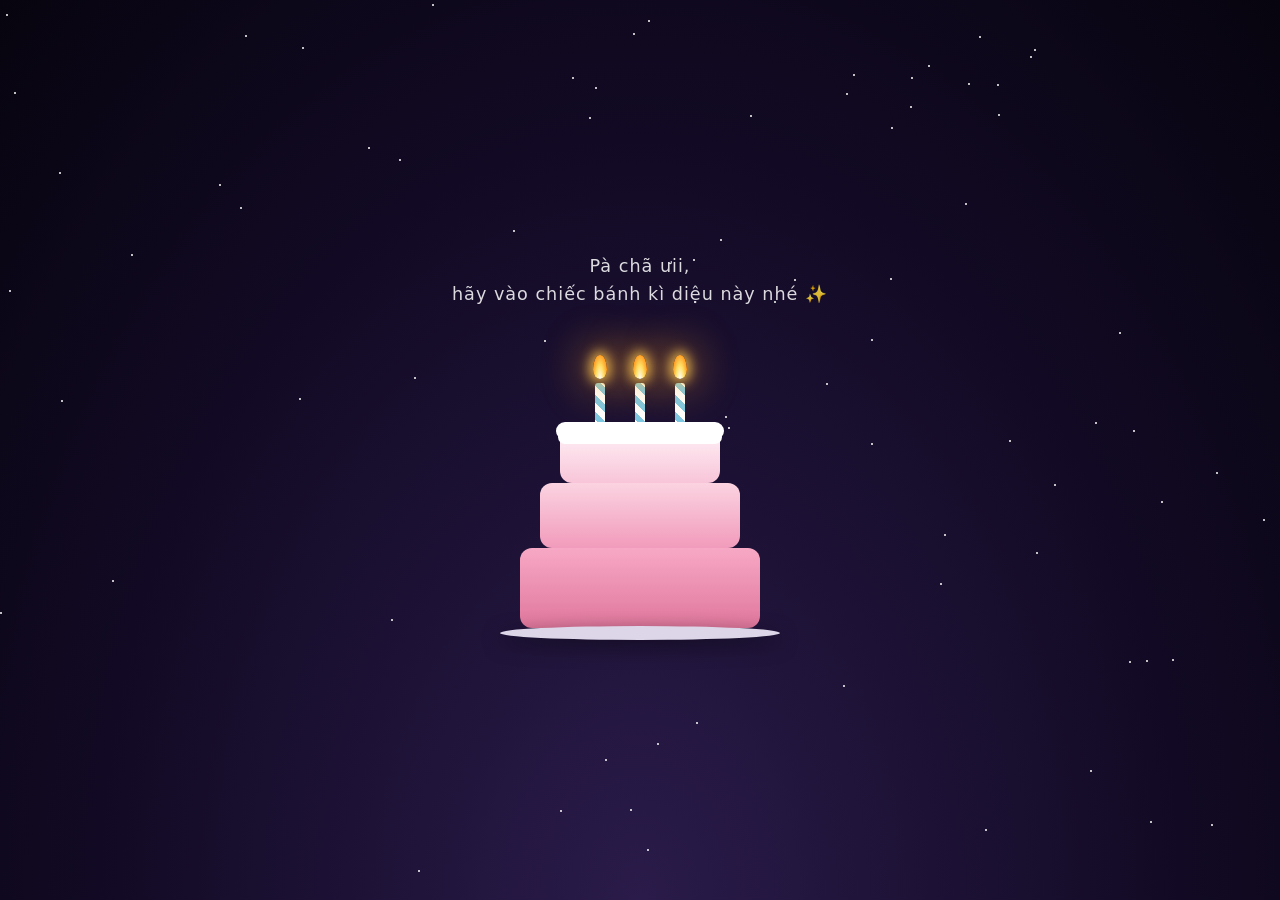
==== birthday/index.html @ 26d8b1d4 "Add birthday greeting page at /birthday Candle-lit cake that flashes away on click to reveal the wis" ====
<!DOCTYPE html>
<html lang="vi">
<head>
  <meta charset="UTF-8">
  <meta name="viewport" content="width=device-width, initial-scale=1.0">
  <title>Happy Birthday pà chã hơm 🎂</title>
  <link rel="stylesheet" href="birthday.css">
</head>
<body>

  <!-- Background sparkles -->
  <div class="stars" id="stars"></div>

  <!-- Stage 1: Cake -->
  <section class="cake-stage" id="cakeStage">
    <p class="hint">Pà chã ưii, <br /> hãy vào chiếc bánh kì diệu này nhé ✨</p>

    <button class="cake" id="cake" aria-label="Mở lời chúc">
      <div class="candles">
        <div class="candle"><div class="flame"></div></div>
        <div class="candle"><div class="flame"></div></div>
        <div class="candle"><div class="flame"></div></div>
      </div>
      <div class="layer layer-top">
        <div class="icing"></div>
      </div>
      <div class="layer layer-mid"></div>
      <div class="layer layer-bottom"></div>
      <div class="plate"></div>
    </button>
  </section>

  <!-- Flash overlay -->
  <div class="flash" id="flash"></div>

  <!-- Stage 2: Wishes + photos -->
  <section class="wish-stage" id="wishStage" hidden>
    <h1 class="wish-title">Happy Birthday!</h1>
    <p class="wish-message" id="wishMessage"></p>
    <div class="gallery" id="gallery"></div>
  </section>

  <div class="confetti" id="confetti"></div>

  <button class="music-toggle" id="musicToggle" aria-label="Bật/tắt nhạc" hidden>
    <svg viewBox="0 0 24 24" aria-hidden="true">
      <path class="note" d="M9 18V5l11-2v13" />
      <circle class="note" cx="6" cy="18" r="3" />
      <circle class="note" cx="17" cy="16" r="3" />
      <line class="slash" x1="3" y1="3" x2="21" y2="21" />
    </svg>
  </button>

  <script src="birthday.js"></script>
</body>
</html>
---- birthday/birthday.css ----
* {
  box-sizing: border-box;
  margin: 0;
  padding: 0;
}

[hidden] {
  display: none !important;
}

body {
  min-height: 100vh;
  overflow-x: hidden;
  font-family: "Segoe UI", system-ui, sans-serif;
  color: #fff;
  background: radial-gradient(ellipse at bottom, #2a1b4a 0%, #120a24 60%, #07040f 100%);
}

/* ---------- Background stars ---------- */
.stars {
  position: fixed;
  inset: 0;
  pointer-events: none;
}

.star {
  position: absolute;
  width: 2px;
  height: 2px;
  border-radius: 50%;
  background: #fff;
  animation: twinkle 3s ease-in-out infinite;
}

@keyframes twinkle {
  0%, 100% { opacity: 0.2; }
  50% { opacity: 1; }
}

/* ---------- Stage 1: Cake ---------- */
.cake-stage {
  min-height: 100vh;
  display: flex;
  flex-direction: column;
  align-items: center;
  justify-content: center;
  gap: 40px;
  transition: opacity 0.6s ease, transform 0.6s ease;
}

.cake-stage.hide {
  opacity: 0;
  transform: scale(0.8);
  pointer-events: none;
}

.hint {
  font-size: 1.1rem;
  letter-spacing: 1px;
  line-height: 1.6;
  text-align: center;
  padding: 0 16px;
  opacity: 0.85;
  animation: pulse 2s ease-in-out infinite;
}

@keyframes pulse {
  0%, 100% { opacity: 0.5; }
  50% { opacity: 1; }
}

.cake {
  position: relative;
  width: 260px;
  height: 300px;
  border: none;
  background: none;
  cursor: pointer;
  transition: transform 0.3s ease;
}

.cake:hover {
  transform: scale(1.04);
}

.layer {
  position: absolute;
  left: 50%;
  transform: translateX(-50%);
  border-radius: 12px;
}

.layer-bottom {
  bottom: 20px;
  width: 240px;
  height: 80px;
  background: linear-gradient(#f7a8c4, #e0779c);
}

.layer-mid {
  bottom: 100px;
  width: 200px;
  height: 65px;
  background: linear-gradient(#fbd3e1, #f19bbb);
}

.layer-top {
  bottom: 165px;
  width: 160px;
  height: 55px;
  background: linear-gradient(#fff2f7, #f8c5d8);
}

.icing {
  position: absolute;
  top: -6px;
  left: -4px;
  right: -4px;
  height: 18px;
  border-radius: 10px;
  background: #fff;
  box-shadow: 0 6px 0 -2px #fff;
}

.plate {
  position: absolute;
  bottom: 8px;
  left: 50%;
  transform: translateX(-50%);
  width: 280px;
  height: 14px;
  border-radius: 50%;
  background: #dcd6e8;
  box-shadow: 0 6px 20px rgba(0, 0, 0, 0.5);
}

.candles {
  position: absolute;
  bottom: 220px;
  left: 50%;
  transform: translateX(-50%);
  display: flex;
  gap: 30px;
}

.candle {
  position: relative;
  width: 10px;
  height: 45px;
  border-radius: 3px;
  background: repeating-linear-gradient(45deg, #fff 0 6px, #7ec8e3 6px 12px);
}

.flame {
  position: absolute;
  top: -28px;
  left: 50%;
  width: 14px;
  height: 24px;
  margin-left: -7px;
  border-radius: 50% 50% 50% 50% / 60% 60% 40% 40%;
  background: radial-gradient(ellipse at bottom, #fff 0%, #ffe066 40%, #ff9a1f 75%, transparent 100%);
  box-shadow:
    0 0 12px 4px rgba(255, 200, 80, 0.8),
    0 0 40px 12px rgba(255, 160, 40, 0.4);
  transform-origin: bottom center;
  animation: flicker 0.15s ease-in-out infinite alternate;
}

.candle:nth-child(2) .flame { animation-delay: 0.05s; }
.candle:nth-child(3) .flame { animation-delay: 0.1s; }

@keyframes flicker {
  0%   { transform: scale(1, 1) rotate(-2deg); opacity: 0.95; }
  50%  { transform: scale(0.92, 1.08) rotate(2deg); opacity: 1; }
  100% { transform: scale(1.05, 0.95) rotate(-1deg); opacity: 0.9; }
}

/* ---------- Flash ---------- */
.flash {
  position: fixed;
  inset: 0;
  background: radial-gradient(circle, #fff 0%, #fff6d6 50%, #ffd6e8 100%);
  opacity: 0;
  pointer-events: none;
  z-index: 10;
}

.flash.active {
  animation: flash 1.2s ease-out forwards;
}

@keyframes flash {
  0%   { opacity: 0; }
  15%  { opacity: 1; }
  100% { opacity: 0; }
}

/* ---------- Stage 2: Wishes ---------- */
.wish-stage {
  position: relative;
  min-height: 100vh;
  padding: 60px 16px;
  text-align: center;
  animation: fadeUp 1s ease forwards;
}

@keyframes fadeUp {
  from { opacity: 0; transform: translateY(30px); }
  to   { opacity: 1; transform: translateY(0); }
}

.wish-title {
  font-family: "Brush Script MT", "Segoe Script", cursive;
  font-size: clamp(2.8rem, 10vw, 5rem);
  color: #ffd6e8;
  text-shadow: 0 0 20px rgba(255, 150, 200, 0.7);
  margin-bottom: 24px;
}

.wish-message {
  max-width: 640px;
  margin: 0 auto 48px;
  font-size: 1.15rem;
  line-height: 1.8;
  white-space: pre-line;
  opacity: 0.95;
}

.gallery {
  display: grid;
  grid-template-columns: repeat(auto-fit, minmax(220px, 1fr));
  gap: 24px;
  max-width: 960px;
  margin: 0 auto;
}

.photo {
  padding: 10px 10px 36px;
  background: #fff;
  border-radius: 4px;
  box-shadow: 0 10px 30px rgba(0, 0, 0, 0.5);
  opacity: 0;
  animation: dropIn 0.7s ease forwards;
}

.photo:nth-child(odd)  { --tilt: -3deg; }
.photo:nth-child(even) { --tilt: 3deg; }

.photo img {
  display: block;
  width: 100%;
  aspect-ratio: 1;
  object-fit: cover;
}

.photo figcaption {
  margin-top: 10px;
  color: #444;
  font-size: 0.95rem;
}

@keyframes dropIn {
  from { opacity: 0; transform: translateY(-30px) rotate(0); }
  to   { opacity: 1; transform: translateY(0) rotate(var(--tilt)); }
}

/* ---------- Confetti ---------- */
.confetti {
  position: fixed;
  inset: 0;
  pointer-events: none;
  overflow: hidden;
  z-index: 5;
}

.confetti-piece {
  position: absolute;
  top: -20px;
  width: 8px;
  height: 14px;
  animation: fall linear forwards;
}

@keyframes fall {
  to { transform: translateY(110vh) rotate(720deg); }
}

/* ---------- Music toggle ---------- */
.music-toggle {
  position: fixed;
  right: 16px;
  bottom: 16px;
  z-index: 20;
  width: 48px;
  height: 48px;
  display: grid;
  place-items: center;
  border: 1px solid rgba(255, 214, 232, 0.5);
  border-radius: 50%;
  background: rgba(42, 27, 74, 0.6);
  backdrop-filter: blur(6px);
  box-shadow: 0 0 16px rgba(255, 150, 200, 0.45);
  cursor: pointer;
  transition: box-shadow 0.3s ease, opacity 0.3s ease, transform 0.2s ease;
  animation: beat 1s ease-in-out infinite;
}

.music-toggle:hover {
  transform: scale(1.08);
}

.music-toggle svg {
  width: 22px;
  height: 22px;
  fill: none;
  stroke: #ffd6e8;
  stroke-width: 2;
  stroke-linecap: round;
  stroke-linejoin: round;
}

.music-toggle .slash {
  opacity: 0;
  transition: opacity 0.2s ease;
}

.music-toggle.muted {
  opacity: 0.55;
  box-shadow: none;
  animation: none;
}

.music-toggle.muted .slash {
  opacity: 1;
}

@keyframes beat {
  0%, 100% { box-shadow: 0 0 10px rgba(255, 150, 200, 0.35); }
  50%      { box-shadow: 0 0 22px rgba(255, 150, 200, 0.7); }
}
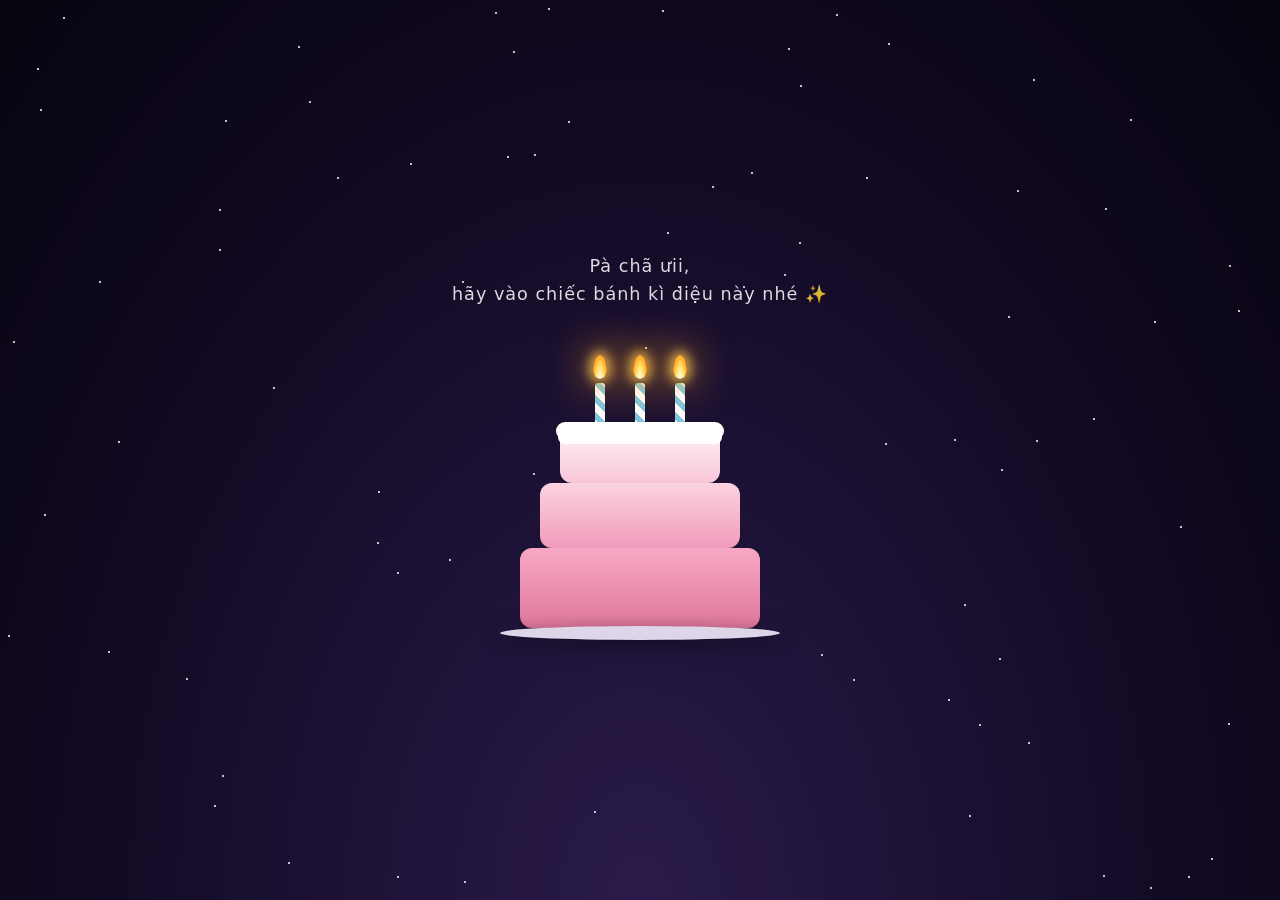
==== commit 5bcd0a05: "Reveal birthday wishes and photos smoothly on scroll Title, each wish line and each photo fade/blur " ====
--- a/birthday/index.html
+++ b/birthday/index.html
@@ -35,7 +35,7 @@
 
   <!-- Stage 2: Wishes + photos -->
   <section class="wish-stage" id="wishStage" hidden>
-    <h1 class="wish-title">Happy Birthday!</h1>
+    <h1 class="wish-title reveal">Happy Birthday!</h1>
     <p class="wish-message" id="wishMessage"></p>
     <div class="gallery" id="gallery"></div>
   </section>
--- a/birthday/birthday.css
+++ b/birthday/birthday.css
@@ -202,12 +202,6 @@
   min-height: 100vh;
   padding: 60px 16px;
   text-align: center;
-  animation: fadeUp 1s ease forwards;
-}
-
-@keyframes fadeUp {
-  from { opacity: 0; transform: translateY(30px); }
-  to   { opacity: 1; transform: translateY(0); }
 }
 
 .wish-title {
@@ -218,13 +212,26 @@
   margin-bottom: 24px;
 }
 
+.wish-title.visible {
+  animation: glow 3s ease-in-out 1s infinite;
+}
+
+@keyframes glow {
+  0%, 100% { text-shadow: 0 0 20px rgba(255, 150, 200, 0.7); }
+  50%      { text-shadow: 0 0 36px rgba(255, 170, 210, 1), 0 0 60px rgba(255, 120, 180, 0.5); }
+}
+
 .wish-message {
   max-width: 640px;
   margin: 0 auto 48px;
   font-size: 1.15rem;
   line-height: 1.8;
-  white-space: pre-line;
   opacity: 0.95;
+}
+
+.wish-message .line {
+  display: block;
+  min-height: 1.8em;
 }
 
 .gallery {
@@ -240,8 +247,6 @@
   background: #fff;
   border-radius: 4px;
   box-shadow: 0 10px 30px rgba(0, 0, 0, 0.5);
-  opacity: 0;
-  animation: dropIn 0.7s ease forwards;
 }
 
 .photo:nth-child(odd)  { --tilt: -3deg; }
@@ -260,9 +265,47 @@
   font-size: 0.95rem;
 }
 
-@keyframes dropIn {
-  from { opacity: 0; transform: translateY(-30px) rotate(0); }
-  to   { opacity: 1; transform: translateY(0) rotate(var(--tilt)); }
+/* ---------- Scroll reveal ---------- */
+.reveal {
+  opacity: 0;
+  transform: translateY(40px);
+  filter: blur(6px);
+  transition:
+    opacity 0.9s ease,
+    transform 0.9s cubic-bezier(0.2, 0.8, 0.2, 1),
+    filter 0.9s ease,
+    box-shadow 0.3s ease;
+  transition-delay: var(--delay, 0s);
+}
+
+.reveal.visible {
+  opacity: 1;
+  transform: none;
+  filter: none;
+}
+
+.photo.reveal {
+  transform: translateY(70px) scale(0.9) rotate(0deg);
+}
+
+.photo.reveal.visible {
+  transform: rotate(var(--tilt));
+}
+
+.photo.reveal.visible:hover {
+  transition-delay: 0s;
+  transform: translateY(-8px) scale(1.04) rotate(0deg);
+  box-shadow: 0 16px 40px rgba(255, 150, 200, 0.35);
+}
+
+@media (prefers-reduced-motion: reduce) {
+  .reveal,
+  .photo.reveal {
+    opacity: 1;
+    transform: none;
+    filter: none;
+    transition: none;
+  }
 }
 
 /* ---------- Confetti ---------- */
